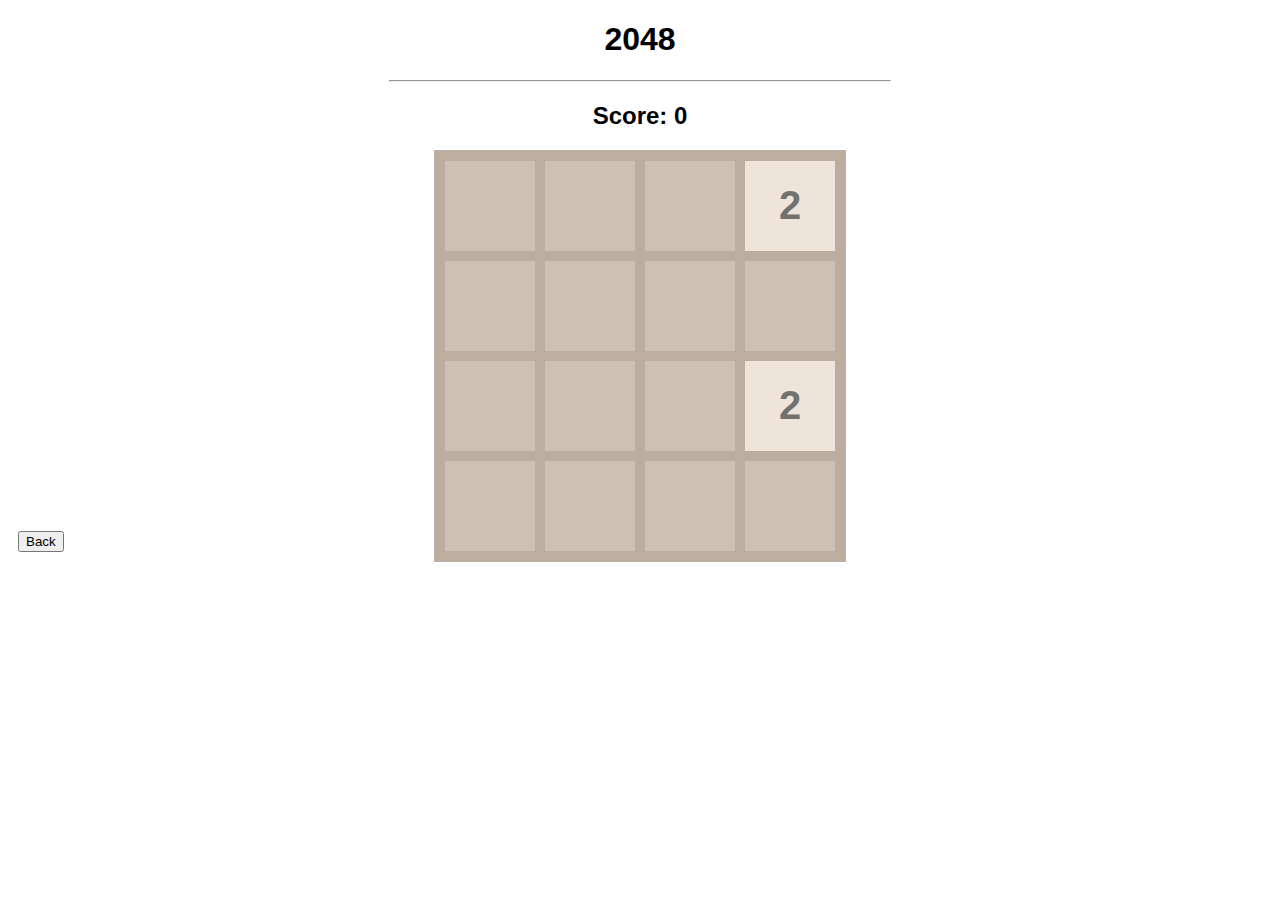
==== 2048.html @ f7f9e129 "first commit" ====
<!DOCTYPE html>
<html>
  <head>
    <meta charset="UTF-8" />
    <meta name="viewport" content="width=device-width, initial-scale=1.0" />
    <title>2048</title>
    <link rel="stylesheet" href="2048.css" />
    <script src="2048.js"></script>
  </head>

  <body>
    <h1>2048</h1>
    <hr />
    <h2>Score: <span id="score">0</span></h2>
    <div id="board"></div>

    <!-- Tombol "Back" di bagian bawah kiri -->
    <button id="backButton" onclick="goBack()">Back</button>
  </body>
</html>
---- 2048.css ----
body {
  font-family: Arial, Helvetica, sans-serif;
  text-align: center;
  position: relative;
}

#backButton {
  position: absolute;
  bottom: 10px;
  left: 10px;
}

hr {
  width: 500px;
}

#board {
  width: 400px;
  height: 400px;

  background-color: #cdc1b5;
  border: 6px solid #bbada0;

  margin: 0 auto;
  display: flex;
  flex-wrap: wrap;
}

.tile {
  width: 90px;
  height: 90px;
  border: 5px solid #bbada0;

  font-size: 40px;
  font-weight: bold;
  display: flex;
  justify-content: center;
  align-items: center;
}

/* colored tiles */

.x2 {
  background-color: #eee4da;
  color: #727371;
}

.x4 {
  background-color: #ece0ca;
  color: #727371;
}

.x8 {
  background-color: #f4b17a;
  color: white;
}

.x16 {
  background-color: #f59575;
  color: white;
}

.x32 {
  background-color: #f57c5f;
  color: white;
}

.x64 {
  background-color: #f65d3b;
  color: white;
}

.x128 {
  background-color: #edce71;
  color: white;
}

.x256 {
  background-color: #edcc63;
  color: white;
}

.x512 {
  background-color: #edc651;
  color: white;
}

.x1024 {
  background-color: #eec744;
  color: white;
}

.x2048 {
  background-color: #ecc230;
  color: white;
}

.x4096 {
  background-color: #fe3d3d;
  color: white;
}

.x8192 {
  background-color: #ff2020;
  color: white;
}
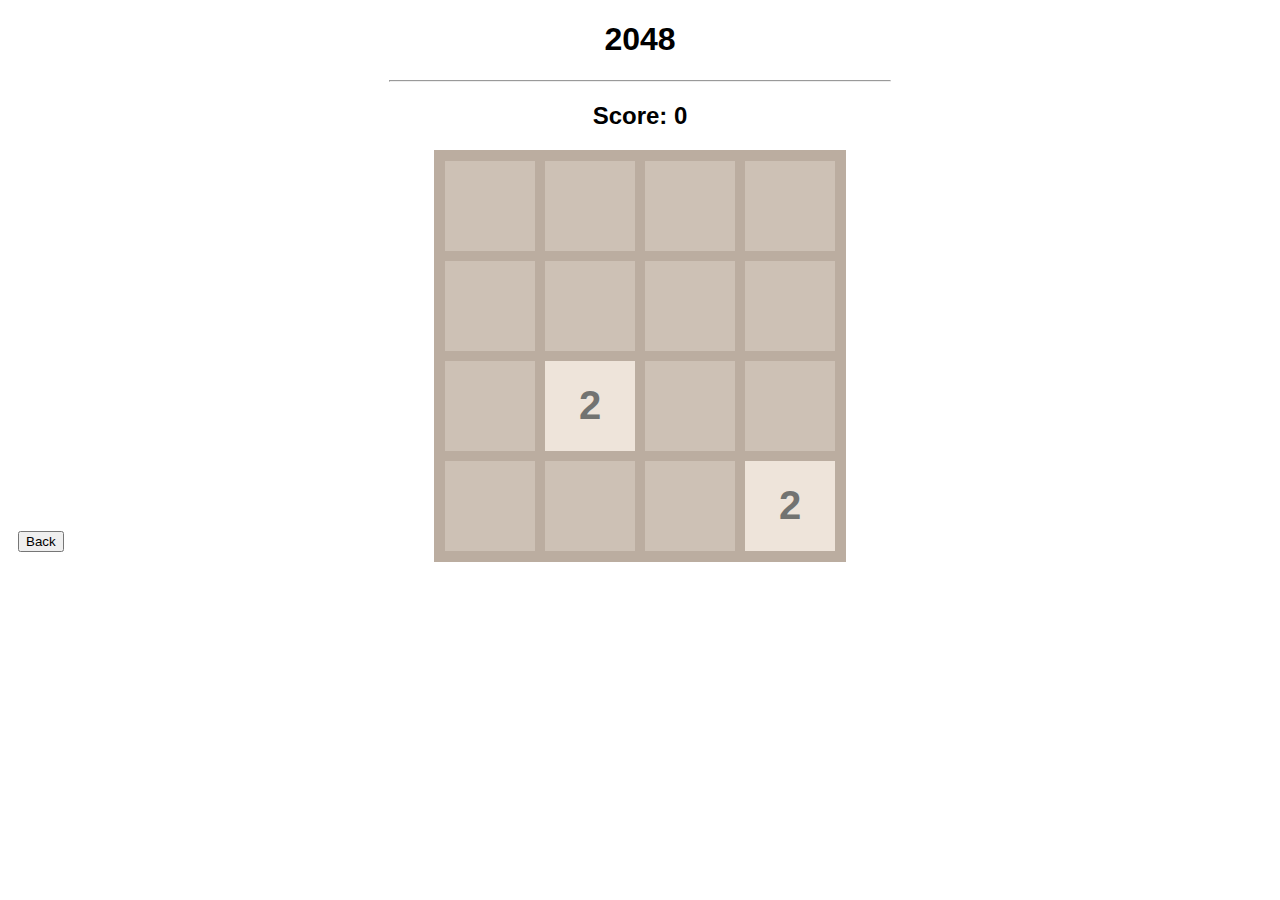
==== commit 6b93e8b3: "second commit" ====
--- a/2048.html
+++ b/2048.html
@@ -4,8 +4,8 @@
     <meta charset="UTF-8" />
     <meta name="viewport" content="width=device-width, initial-scale=1.0" />
     <title>2048</title>
-    <link rel="stylesheet" href="2048.css" />
-    <script src="2048.js"></script>
+    <link rel="stylesheet" href="css/2048.css" />
+    <script src="js/2048.js"></script>
   </head>
 
   <body>
--- a/css/2048.css
+++ b/css/2048.css
@@ -0,0 +1,106 @@
+body {
+  font-family: Arial, Helvetica, sans-serif;
+  text-align: center;
+  position: relative;
+}
+
+#backButton {
+  position: absolute;
+  bottom: 10px;
+  left: 10px;
+}
+
+hr {
+  width: 500px;
+}
+
+#board {
+  width: 400px;
+  height: 400px;
+
+  background-color: #cdc1b5;
+  border: 6px solid #bbada0;
+
+  margin: 0 auto;
+  display: flex;
+  flex-wrap: wrap;
+}
+
+.tile {
+  width: 90px;
+  height: 90px;
+  border: 5px solid #bbada0;
+
+  font-size: 40px;
+  font-weight: bold;
+  display: flex;
+  justify-content: center;
+  align-items: center;
+}
+
+/* colored tiles */
+
+.x2 {
+  background-color: #eee4da;
+  color: #727371;
+}
+
+.x4 {
+  background-color: #ece0ca;
+  color: #727371;
+}
+
+.x8 {
+  background-color: #f4b17a;
+  color: white;
+}
+
+.x16 {
+  background-color: #f59575;
+  color: white;
+}
+
+.x32 {
+  background-color: #f57c5f;
+  color: white;
+}
+
+.x64 {
+  background-color: #f65d3b;
+  color: white;
+}
+
+.x128 {
+  background-color: #edce71;
+  color: white;
+}
+
+.x256 {
+  background-color: #edcc63;
+  color: white;
+}
+
+.x512 {
+  background-color: #edc651;
+  color: white;
+}
+
+.x1024 {
+  background-color: #eec744;
+  color: white;
+}
+
+.x2048 {
+  background-color: #ecc230;
+  color: white;
+}
+
+.x4096 {
+  background-color: #fe3d3d;
+  color: white;
+}
+
+.x8192 {
+  background-color: #ff2020;
+  color: white;
+}
